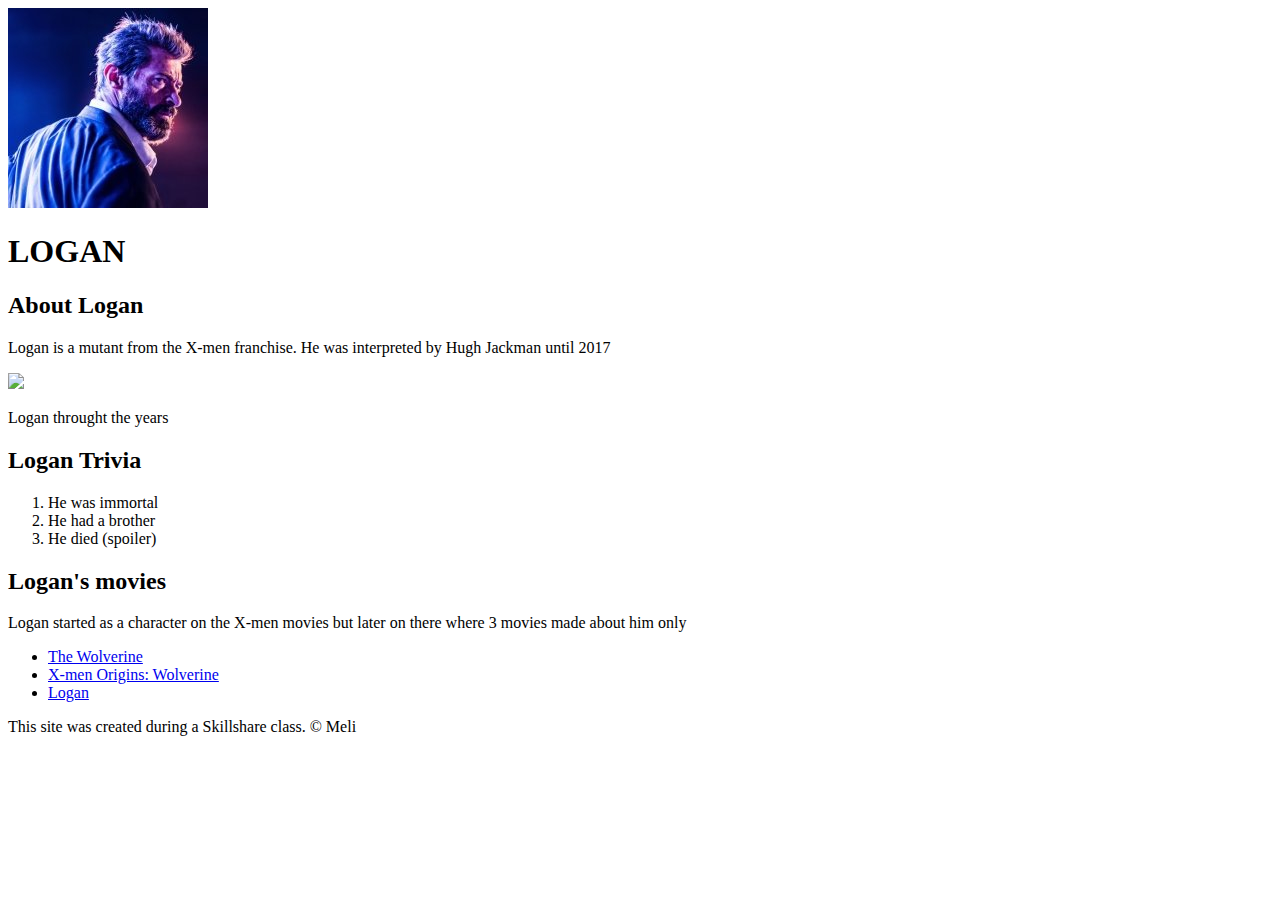
==== index.html @ 267c51eb "Index created" ====
<!DOCTYPE html>
<html>
    <head>
        <title>LOGAN</title>
        <link rel="icon" href="img/logan-avatar.jpg">
    </head>
    <body>
        <!-- header element-->
        <header>
            <img src="img/logan-avatar.jpg">
            <h1> LOGAN</h1>
        </header>
        <!-- Main element-->
        <main>
            <h2>About Logan</h2>
            <p>Logan is a mutant from the X-men franchise. He was interpreted by Hugh Jackman until 2017</p>
            <img src="https://sm.ign.com/t/ign_es/feature/l/logan-unta/logan-untangling-wolverines-complicated-x-men-movie-timeline_jmdv.1280.jpg">
            <p>Logan throught the years</p>
            <!-- Trivia-->
            <h2> Logan Trivia</h2>
            <ol>
                <li>He was immortal</li>
                <li>He had a brother</li>
                <li>He died (spoiler)</li>
            </ol>
            <!-- Movies-->
            <h2>Logan's movies</h2>
            <p>Logan started as a character on the X-men movies but later on there where 3 movies made about him only</p>
            <ul>
                <li><a target="_blank" href="https://letterboxd.com/film/the-wolverine/"> The Wolverine</a></li>
                <li><a target="_blank" href="https://letterboxd.com/film/x-men-origins-wolverine/"> X-men Origins: Wolverine</a></li>
                <li><a target="_blank" href="https://letterboxd.com/film/logan-2017/"> Logan</a></li>
            </ul>
        </main>
        <!-- Footer element-->
        <footer>
            <p>This site was created during a Skillshare class. &copy; Meli</p>
        </footer>
    </body>
</html>
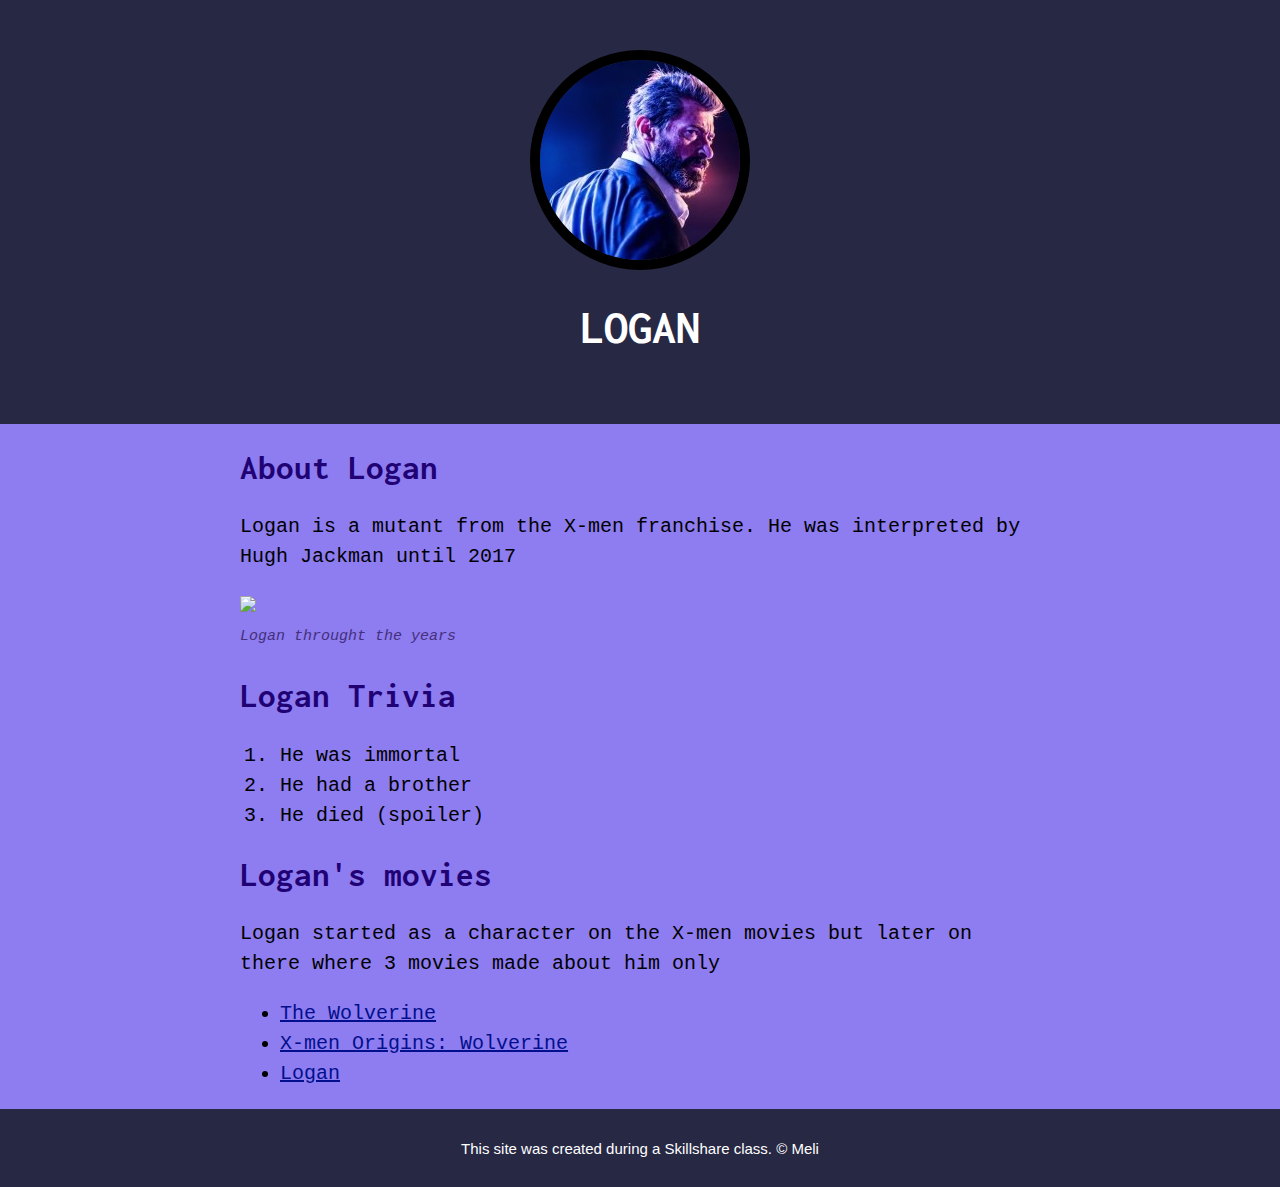
==== commit faab0a0f: "Wrote the css" ====
--- a/index.html
+++ b/index.html
@@ -3,6 +3,8 @@
     <head>
         <title>LOGAN</title>
         <link rel="icon" href="img/logan-avatar.jpg">
+        <link href="https://fonts.googleapis.com/css2?family=Inconsolata:wght@500&display=swap" rel="stylesheet">
+        <link rel="stylesheet" type="text/css" href="css/hero.css">
     </head>
     <body>
         <!-- header element-->
@@ -15,7 +17,7 @@
             <h2>About Logan</h2>
             <p>Logan is a mutant from the X-men franchise. He was interpreted by Hugh Jackman until 2017</p>
             <img src="https://sm.ign.com/t/ign_es/feature/l/logan-unta/logan-untangling-wolverines-complicated-x-men-movie-timeline_jmdv.1280.jpg">
-            <p>Logan throught the years</p>
+            <p class="caption">Logan throught the years</p>
             <!-- Trivia-->
             <h2> Logan Trivia</h2>
             <ol>
--- a/css/hero.css
+++ b/css/hero.css
@@ -0,0 +1,58 @@
+body{
+    margin: 0px;
+    font-family: monospace, Arial, Helvetica, sans-serif;
+    background-color: rgb(142, 124, 241);
+    font-size: 20px;
+    line-height: 30px;
+}
+header{
+    margin: 0 auto;
+    background-color: rgb(39, 40, 68);
+    text-align: center;
+    padding-top: 50px;
+    padding-bottom: 50px;
+}
+h1, h2{
+    font-family: inconsolata;
+}
+header h1{
+    color: white;
+    font-size: xxx-large;
+}
+
+header img{
+    border-radius: 175px;
+    border: 10px solid black;
+}
+main{
+    margin: 0 auto;
+    max-width: 800px;
+    padding: 0;
+}
+h2{
+    font-size: 35px;
+    color: rgb(32, 2, 116);
+}
+main img{
+    max-width:  100%;
+}
+a{
+    color: rgb(2, 16, 141);
+}
+a:hover{
+    color: royalblue;
+}
+footer{
+    background-color: rgb(39, 40, 68);
+    text-align: center;
+    color: white;
+    font-family:sans-serif;
+    font-size: 15px;
+    padding: 10px;
+}
+p.caption{
+    font-style: italic;
+    margin-top: 0;
+    color: rgb(68, 48, 124);
+    font-size: 15px;
+}